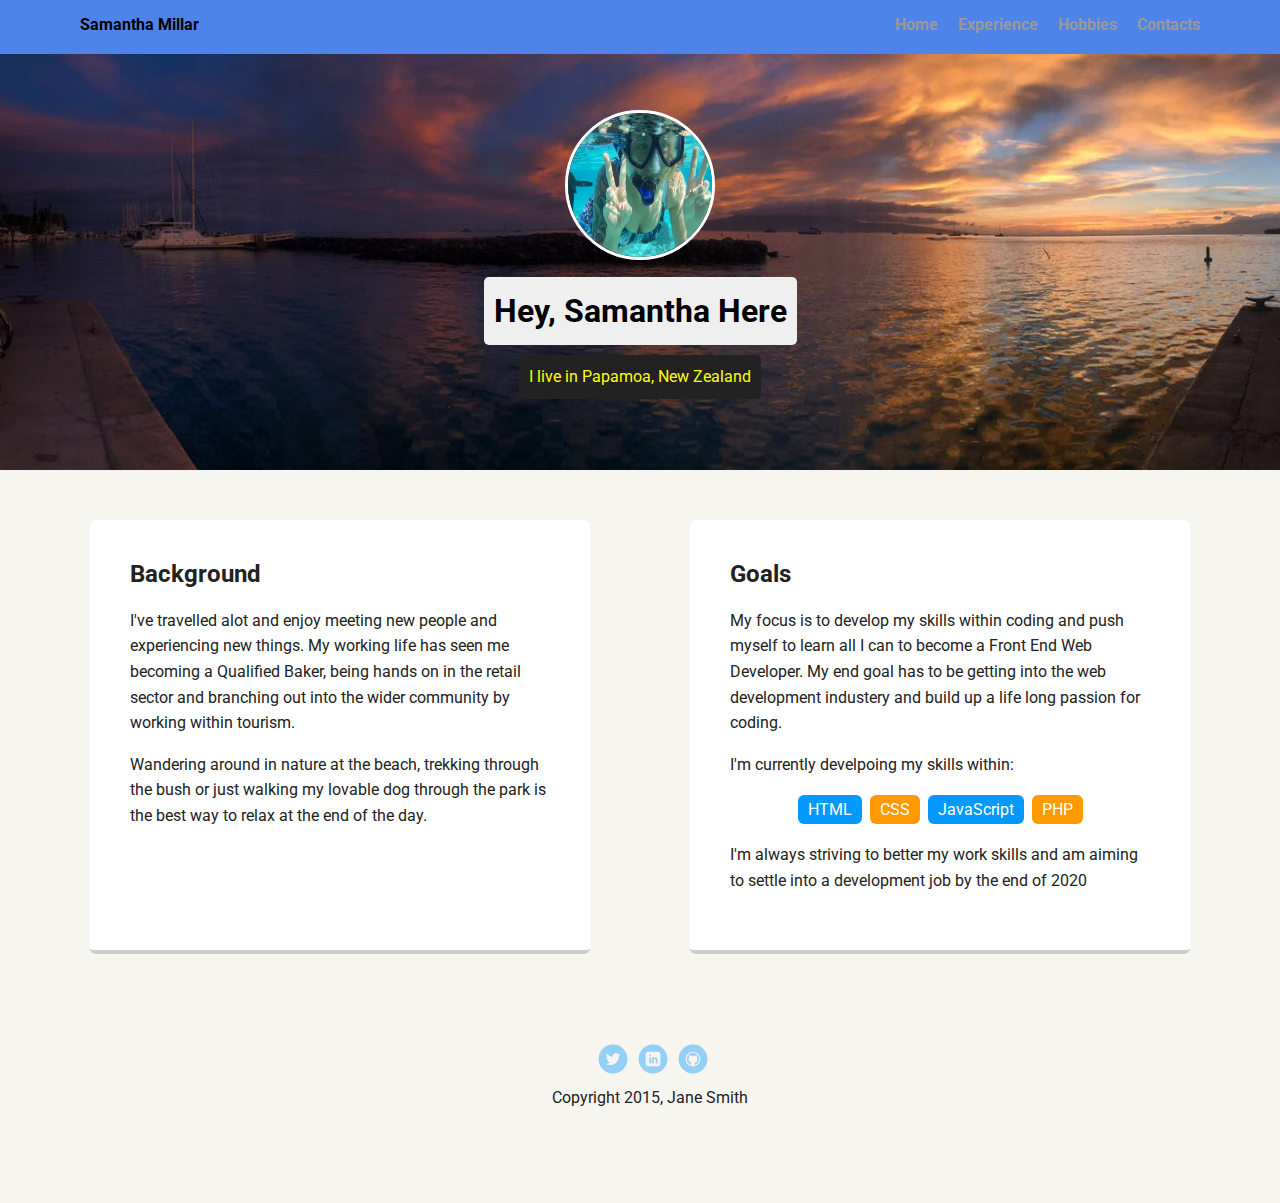
==== index.html @ 1142e68d "fixed contact links" ====
<!doctype html>
<html lang="en">
<head>
  <meta charset="utf-8">
  <title>Samantha's Profile</title>
  <meta name="viewport" content="width=device-width, initial-scale=1.0">
  <link rel="stylesheet" href="styles.css">
  <link href="https://fonts.googleapis.com/css?family=Muli%7CRoboto:400,300,500,700,900" rel="stylesheet"></head>
  <body>

    <nav class="main-nav">
        <ul class="nav">
          <li class="name">Samantha Millar</li>
          <li><a href="index.html">Home</a></li>
          <li><a href="pages/experience.html">Experience</a></li>
          <li><a href="pages/hobbies">Hobbies</a></li>
          <li><a href="#contact">Contacts</a></li>
        </ul>
      </nav>

    <header><!-- this image below is the one not showing up, same as the CSS header image in CSS-->
      <img src="images/me.jpg" alt="Samantha snorkling underwater" class="profile-image">
      <h1 class="tag name">Hey, Samantha Here</h1>
      <p class="tag location">I live in Papamoa, New Zealand</p>
    </header>

    <main class="flex">
      <section class="card">
        <h2>Background</h2>
        <p>I've travelled alot and enjoy meeting new people and experiencing new things. My working life has seen me becoming a Qualified Baker, being hands on in the retail sector and branching out into the wider community by working within tourism.</p>
        <p> Wandering around in nature at the beach, trekking through the bush or just walking my lovable dog through the park is the best way to relax at the end of the day.</p>
      </section> 

      <section class="card">
        <h2>Goals</h2>
        <p>My focus is to develop my skills within coding and push myself to learn all I can to become a Front End Web Developer. My end goal has to be getting into the web development industery and build up a life long passion for coding.</p>
        <p>I'm currently develpoing my skills within:</p>
        <ul class="skills">
          <li>HTML</li>
          <li>CSS</li>
          <li>JavaScript</li>
          <li>PHP</li> 
        </ul>
        <p>I'm always striving to better my work skills and am aiming to settle into a development job by the end of 2020</p>
      </section> 

    </main>
    <footer>
      <div id="contact"><a name="contact"></a></div>

      <section>
      <ul>
        <li><a href="#" class="social twitter">Twitter</a></li>
        <li><a href="#" class="social linkedin">LinkedIn</a></li>
        <li><a href="#" class="social github">Github</a></li>
      </ul>
      <p class="copyright">Copyright 2015, Jane Smith</p>
    </section>
    </footer>
  </body>
  </html>
---- styles.css ----
/* Global Layout Set-up */
* { 
  box-sizing: border-box;
}
  
body {
  margin: 0;
  padding: 0;
  text-align: center;
  font-family: 'Roboto', sans-serif;
  color: #222;
  background: #f7f5f0;
}
/* Link Styles */

a {
  text-decoration: none;
  color: #999;
}
a:hover {
  color: #6633ff;
}

/* Section Styles */

.main-nav {
  width: 100%;
  background: rgb(78, 132, 233);
  min-height: 30px;
  padding: 10px;
  position: fixed;
  text-align: center;
}
.nav {
  display: flex;
  justify-content: space-around;
  font-weight: 700;
  list-style-type: none;
  margin: 0 auto;
  padding: 0;
}

.nav .name {
    display: block;
    margin-right: auto;
    color: rgb(0, 0, 0);
}
.nav li {
  padding: 5px 10px 10px 10px;
}
.nav a {
  transition: all .5s;
}
.nav a:hover {
  color: white
}

header {
  text-align: center;
  background: url('images/sunset.jpg') no-repeat top center ;
  background-size: cover;
  overflow: hidden;
  padding-top: 60px;
}
header {
  line-height: 1.5;
}
header .profile-image {
  margin-top: 50px;
  width: 150px;
  height: 150px;
  border-radius: 50%;
  border: 3px solid white;
  transition: all .5s;
}
header .profile-image:hover {
  transform: scale(1.5) rotate(20deg);
}
.tag {
  background-color: #efefef;
  color: black;
  padding: 10px;
  border-radius: 5px;
  display: table;
  margin: 10px auto;
} 
.location {
  background-color: #222;
  color: yellow;
}
.card {
  margin: 30px;
  padding: 20px 40px 40px;
  max-width: 500px;
  text-align: left;
  background: #fff;
  border-bottom: 4px solid #ccc;
  border-radius: 6px;
  transition: all .5s;
}
.card:hover {
  border-color: #ff99ff;
}

ul.skills {
  padding: 0;
  text-align: center;
}

.skills li {
  border-radius: 6px;
  display: inline-block;
  background: #ff9904;
  color: white;
  padding: 5px 10px;
  margin: 2px;
}

.skills li:nth-child(odd) {
  background: #0399ff;
}

footer {
  width: 100%;
  min-height: 30px;
  padding: 20px 0 40px 20px;
}

footer .copyright {
  top: -8px;
  font-size: .75em;
}

footer ul {
  list-style-type: none;
  margin: 0;
  padding: 0;
}

footer ul li {
  display: inline-block;
}

a.social {
  display: inline-block;
  text-indent: -9999px;
  margin-left: 5px;
  width: 30px;
  height: 30px;
  background-size: 30px 30px;
  opacity: .4;
  transition: all .5s;
}
a.twitter {
  background-image: url(images/twitter.svg);
}
a.linkedin {
  background-image: url(images/linkedin.svg);
}
a.github {
  background-image: url(images/github.svg);
}
a.social:hover {
  opacity: 1;
}
.clearfix {
  clear: both;
}

/* Styles for larger screens */
@media screen and (min-width: 720px) {
  
  .flex {
      display: -ms-flexbox;      /* TWEENER - IE 10 */
      display: flex; 
      max-width: 1200px;
      -ms-flex-pack: distribute;
      justify-content: space-around;
      margin: 0 auto;
  }

  header {
    min-height: 470px;
  }

  .nav {
    max-width: 1200px;
    padding: 0 30px;
  }


  main {
    padding-top: 20px;
  }

  main p {
    line-height: 1.6em;
  }

  footer {
    font-size: 1.3em;
    max-width: 1200px;
    margin: 40px auto;
  }

}
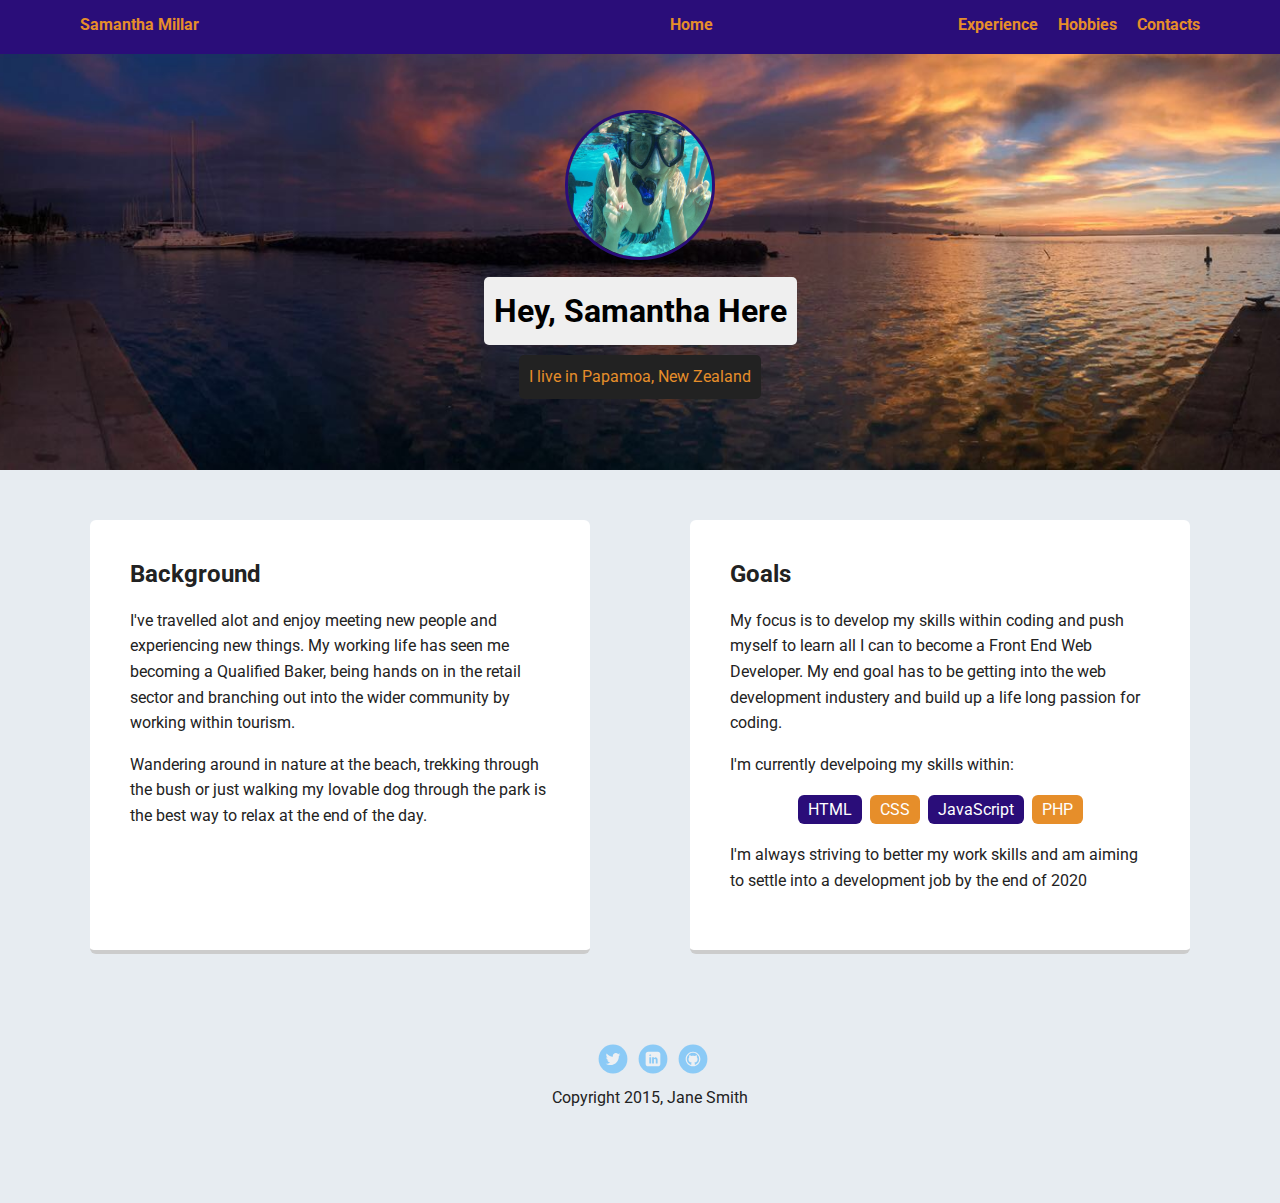
==== commit 0653d289: "added transform to <li> in nav" ====
--- a/index.html
+++ b/index.html
@@ -11,9 +11,9 @@
     <nav class="main-nav">
         <ul class="nav">
           <li class="name">Samantha Millar</li>
-          <li><a href="index.html">Home</a></li>
+          <li class="nav"><a href="index.html">Home</a></li>
           <li><a href="pages/experience.html">Experience</a></li>
-          <li><a href="pages/hobbies">Hobbies</a></li>
+          <li><a href="pages/hobbies.html">Hobbies</a></li>
           <li><a href="#contact">Contacts</a></li>
         </ul>
       </nav>
--- a/styles.css
+++ b/styles.css
@@ -9,13 +9,13 @@
   text-align: center;
   font-family: 'Roboto', sans-serif;
   color: #222;
-  background: #f7f5f0;
+  background: #e7ecf1;
 }
 /* Link Styles */
 
 a {
   text-decoration: none;
-  color: #999;
+  color: rgb(230, 142, 42);
 }
 a:hover {
   color: #6633ff;
@@ -25,7 +25,7 @@
 
 .main-nav {
   width: 100%;
-  background: rgb(78, 132, 233);
+  background: rgb(42, 13, 121);
   min-height: 30px;
   padding: 10px;
   position: fixed;
@@ -43,7 +43,7 @@
 .nav .name {
     display: block;
     margin-right: auto;
-    color: rgb(0, 0, 0);
+    color: rgb(230, 142, 42);
 }
 .nav li {
   padding: 5px 10px 10px 10px;
@@ -53,6 +53,10 @@
 }
 .nav a:hover {
   color: white
+}
+
+.nav li:hover {
+  transform: scale(2.5);
 }
 
 header {
@@ -70,7 +74,7 @@
   width: 150px;
   height: 150px;
   border-radius: 50%;
-  border: 3px solid white;
+  border: 3px solid rgb(42, 13, 121);
   transition: all .5s;
 }
 header .profile-image:hover {
@@ -86,7 +90,7 @@
 } 
 .location {
   background-color: #222;
-  color: yellow;
+  color: rgb(230, 142, 42);
 }
 .card {
   margin: 30px;
@@ -99,7 +103,7 @@
   transition: all .5s;
 }
 .card:hover {
-  border-color: #ff99ff;
+  border-color: rgb(230, 142, 42);
 }
 
 ul.skills {
@@ -110,14 +114,14 @@
 .skills li {
   border-radius: 6px;
   display: inline-block;
-  background: #ff9904;
+  background: rgb(230, 142, 42);
   color: white;
   padding: 5px 10px;
   margin: 2px;
 }
 
 .skills li:nth-child(odd) {
-  background: #0399ff;
+  background: rgb(42, 13, 121);
 }
 
 footer {
@@ -166,6 +170,13 @@
 .clearfix {
   clear: both;
 }
+
+.active {
+  height: 95%;
+  width: 95%;
+}
+
+
 
 /* Styles for larger screens */
 @media screen and (min-width: 720px) {
@@ -205,3 +216,5 @@
 
 }
 
+  
+
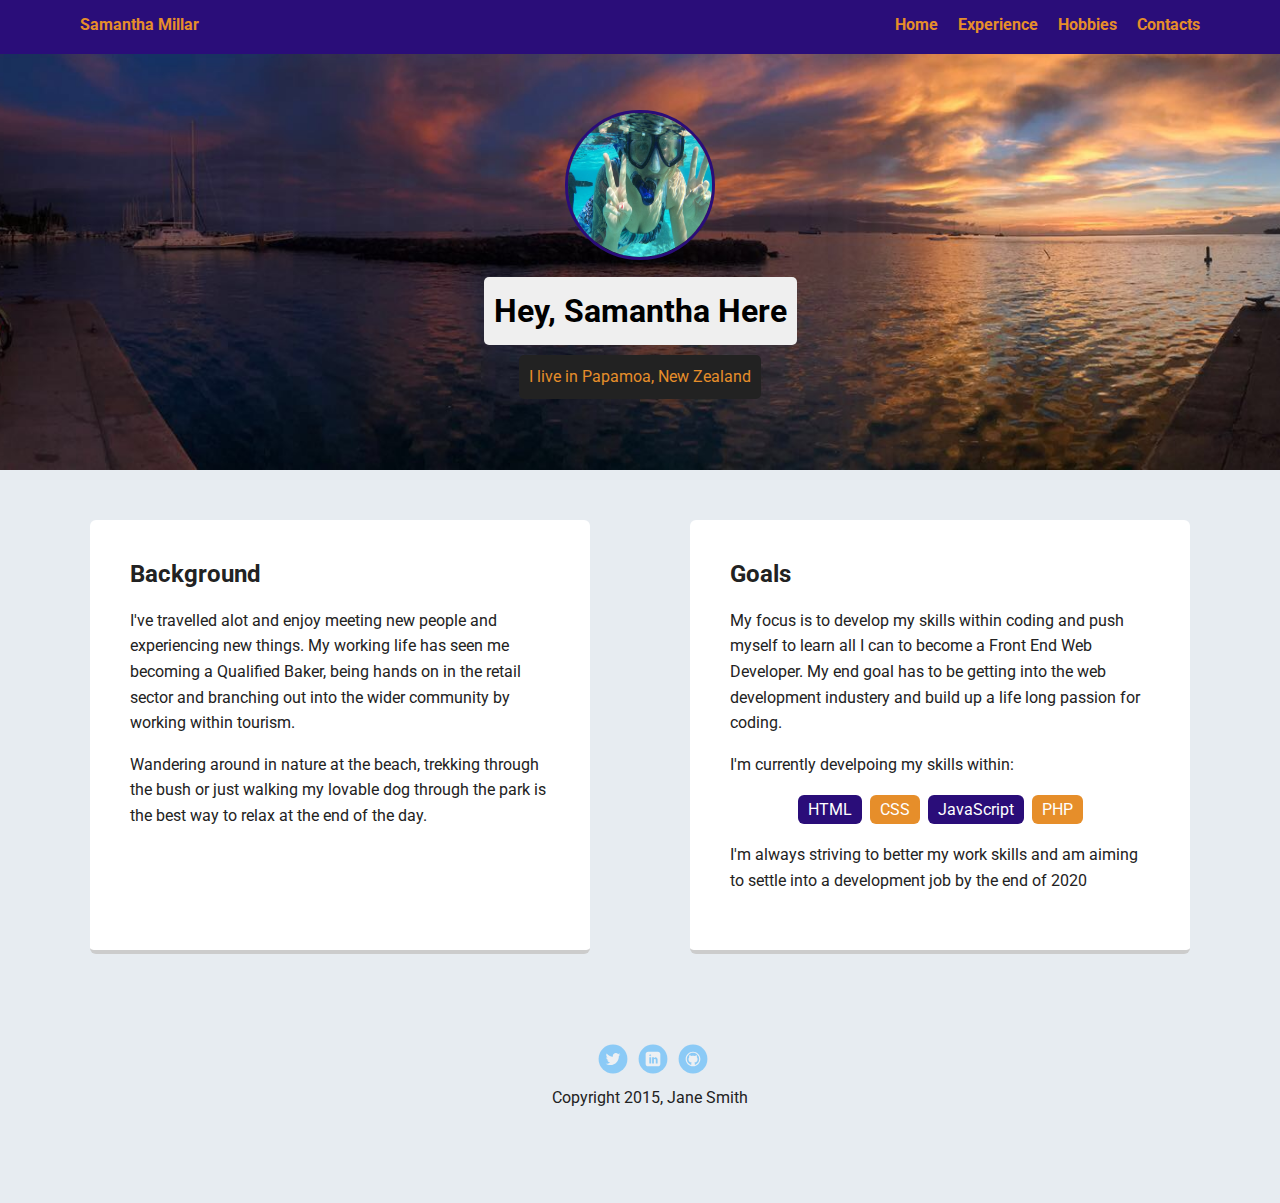
==== commit f6ec7d69: "nav hover fixed" ====
--- a/index.html
+++ b/index.html
@@ -11,7 +11,7 @@
     <nav class="main-nav">
         <ul class="nav">
           <li class="name">Samantha Millar</li>
-          <li class="nav"><a href="index.html">Home</a></li>
+          <li><a href="index.html">Home</a></li>
           <li><a href="pages/experience.html">Experience</a></li>
           <li><a href="pages/hobbies.html">Hobbies</a></li>
           <li><a href="#contact">Contacts</a></li>
--- a/styles.css
+++ b/styles.css
@@ -48,15 +48,15 @@
 .nav li {
   padding: 5px 10px 10px 10px;
 }
+.nav li:hover {
+   transform: scale(1.3);
+}  
+
 .nav a {
   transition: all .5s;
 }
 .nav a:hover {
   color: white
-}
-
-.nav li:hover {
-  transform: scale(2.5);
 }
 
 header {
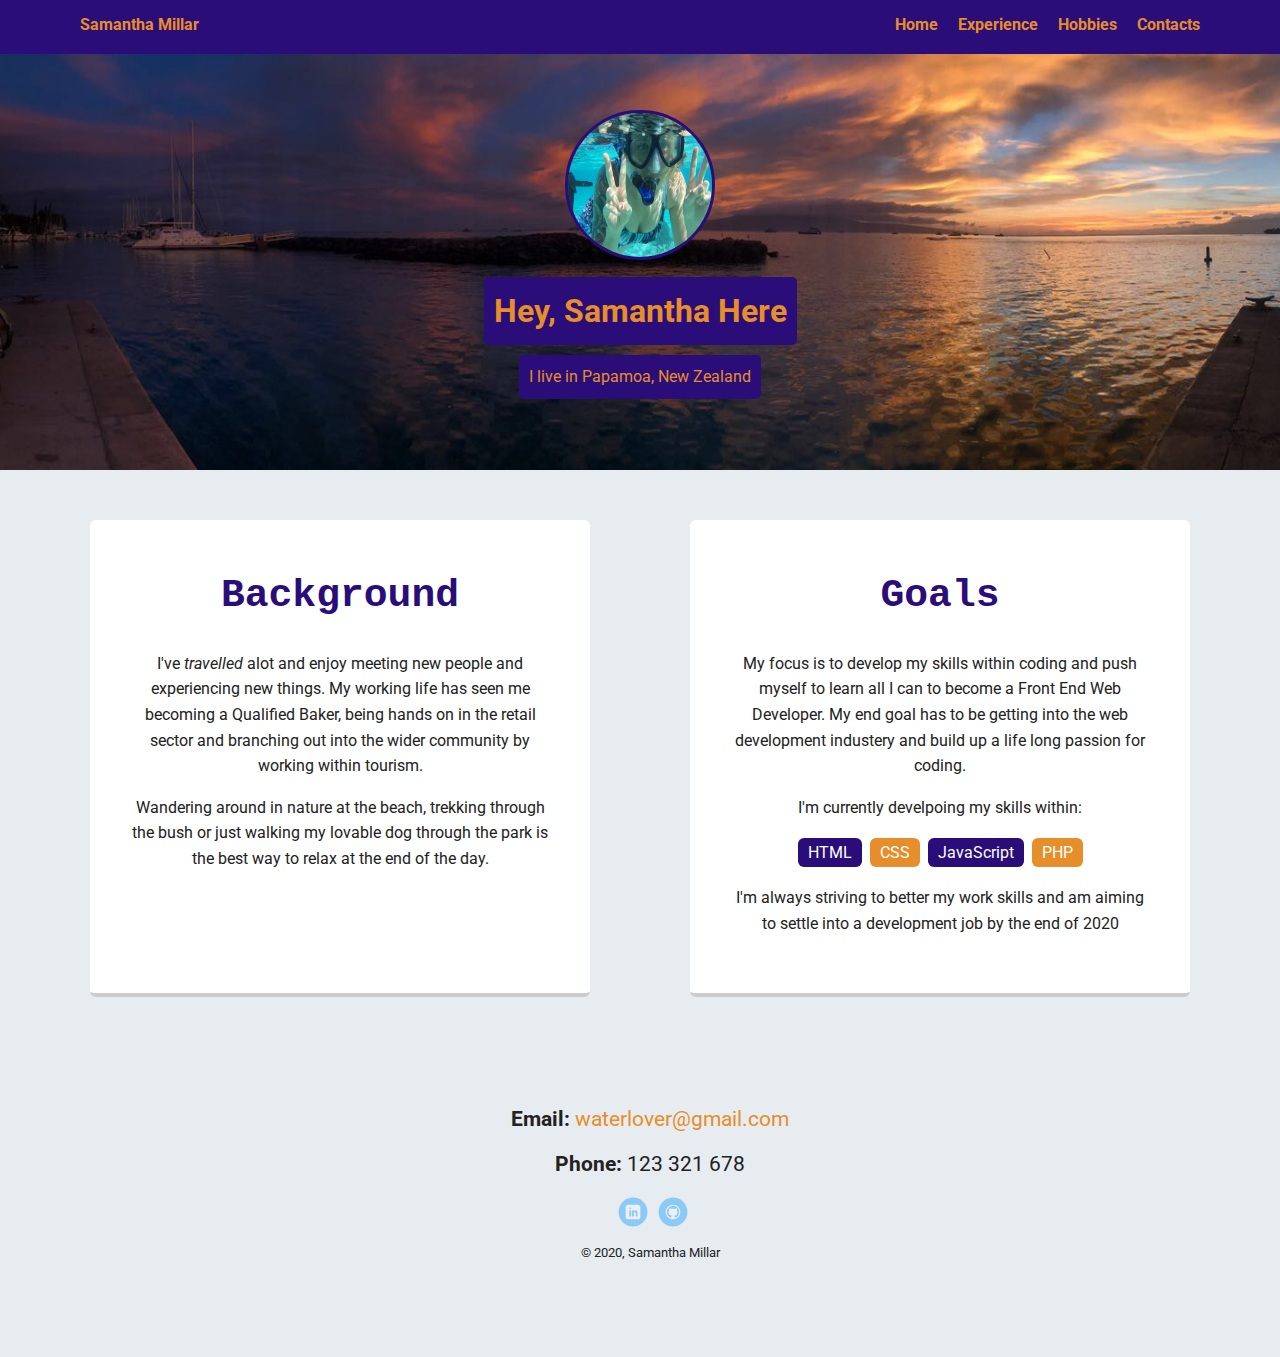
==== commit bee560ea: "added link/picture and css" ====
--- a/index.html
+++ b/index.html
@@ -26,13 +26,13 @@
 
     <main class="flex">
       <section class="card">
-        <h2>Background</h2>
-        <p>I've travelled alot and enjoy meeting new people and experiencing new things. My working life has seen me becoming a Qualified Baker, being hands on in the retail sector and branching out into the wider community by working within tourism.</p>
+        <span class="card-header"><h2>Background</h2></span>
+        <p>I've <em>travelled</em> alot and enjoy meeting new people and experiencing new things. My working life has seen me becoming a Qualified Baker, being hands on in the retail sector and branching out into the wider community by working within tourism.</p>
         <p> Wandering around in nature at the beach, trekking through the bush or just walking my lovable dog through the park is the best way to relax at the end of the day.</p>
       </section> 
 
       <section class="card">
-        <h2>Goals</h2>
+        <span class="card-header"><h2>Goals</h2></span>
         <p>My focus is to develop my skills within coding and push myself to learn all I can to become a Front End Web Developer. My end goal has to be getting into the web development industery and build up a life long passion for coding.</p>
         <p>I'm currently develpoing my skills within:</p>
         <ul class="skills">
@@ -46,15 +46,17 @@
 
     </main>
     <footer>
-      <div id="contact"><a name="contact"></a></div>
+      <div id="contact">
+        <p><strong>Email:</strong><a href="mailto:waterlover@gmail.com"> waterlover@gmail.com</a></p>
+        <p><strong>Phone:</strong> 123 321 678</p>
+      </div>
 
       <section>
       <ul>
-        <li><a href="#" class="social twitter">Twitter</a></li>
-        <li><a href="#" class="social linkedin">LinkedIn</a></li>
-        <li><a href="#" class="social github">Github</a></li>
+        <li><a href="https://www.linkedin.com/in/samantha-millar-8341161a5/" target="_blank" class="social linkedin">LinkedIn</a></li>
+        <li><a href="https://github.com/Phyenox" target="_blank" class="social github">Github</a></li>
       </ul>
-      <p class="copyright">Copyright 2015, Jane Smith</p>
+      <p class="copyright"><small>&copy; 2020, Samantha Millar</small></p>
     </section>
     </footer>
   </body>
--- a/styles.css
+++ b/styles.css
@@ -59,6 +59,7 @@
   color: white
 }
 
+
 header {
   text-align: center;
   background: url('images/sunset.jpg') no-repeat top center ;
@@ -81,28 +82,36 @@
   transform: scale(1.5) rotate(20deg);
 }
 .tag {
-  background-color: #efefef;
-  color: black;
+  background-color: rgb(42, 13, 121);
+  color: rgb(230, 142, 42);
   padding: 10px;
   border-radius: 5px;
   display: table;
   margin: 10px auto;
 } 
 .location {
-  background-color: #222;
+  background-color: rgb(42, 13, 121);
   color: rgb(230, 142, 42);
 }
+
+.card-header {
+  font-family: monospace;
+  font-size: 0.7cm;
+  color: rgb(42, 13, 121);
+}
+
 .card {
   margin: 30px;
   padding: 20px 40px 40px;
   max-width: 500px;
-  text-align: left;
+  text-align: center;
   background: #fff;
   border-bottom: 4px solid #ccc;
   border-radius: 6px;
   transition: all .5s;
 }
 .card:hover {
+  
   border-color: rgb(230, 142, 42);
 }
 
@@ -171,9 +180,9 @@
   clear: both;
 }
 
-.active {
-  height: 95%;
-  width: 95%;
+.image {
+  height: 250px;
+  width: 400px;
 }
 
 
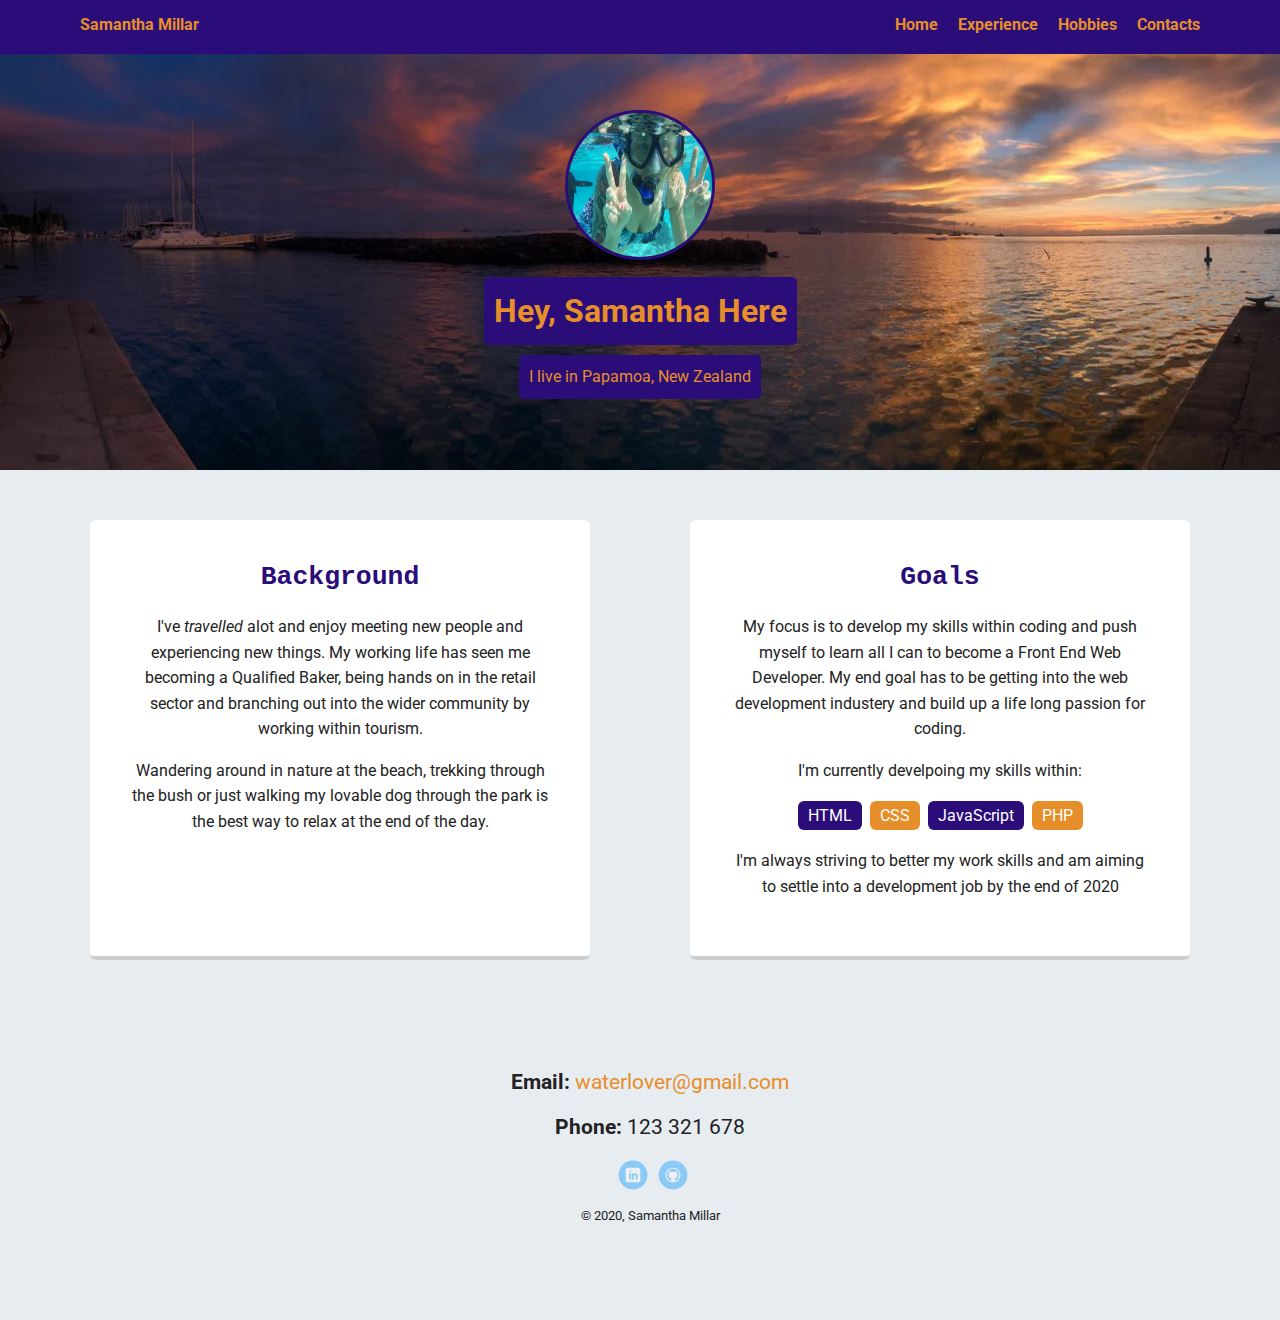
==== commit aaeddd16: "changed hmtl error" ====
--- a/index.html
+++ b/index.html
@@ -26,13 +26,13 @@
 
     <main class="flex">
       <section class="card">
-        <span class="card-header"><h2>Background</h2></span>
+        <h2 class="card-header">Background</h2>
         <p>I've <em>travelled</em> alot and enjoy meeting new people and experiencing new things. My working life has seen me becoming a Qualified Baker, being hands on in the retail sector and branching out into the wider community by working within tourism.</p>
         <p> Wandering around in nature at the beach, trekking through the bush or just walking my lovable dog through the park is the best way to relax at the end of the day.</p>
       </section> 
 
       <section class="card">
-        <span class="card-header"><h2>Goals</h2></span>
+        <h2 class="card-header">Goals</h2>
         <p>My focus is to develop my skills within coding and push myself to learn all I can to become a Front End Web Developer. My end goal has to be getting into the web development industery and build up a life long passion for coding.</p>
         <p>I'm currently develpoing my skills within:</p>
         <ul class="skills">
@@ -51,13 +51,13 @@
         <p><strong>Phone:</strong> 123 321 678</p>
       </div>
 
-      <section>
+      <aside>
       <ul>
         <li><a href="https://www.linkedin.com/in/samantha-millar-8341161a5/" target="_blank" class="social linkedin">LinkedIn</a></li>
         <li><a href="https://github.com/Phyenox" target="_blank" class="social github">Github</a></li>
       </ul>
       <p class="copyright"><small>&copy; 2020, Samantha Millar</small></p>
-    </section>
+    </aside>
     </footer>
   </body>
   </html>
--- a/styles.css
+++ b/styles.css
@@ -181,7 +181,7 @@
 }
 
 .image {
-  height: 250px;
+  height: 270px;
   width: 400px;
 }
 
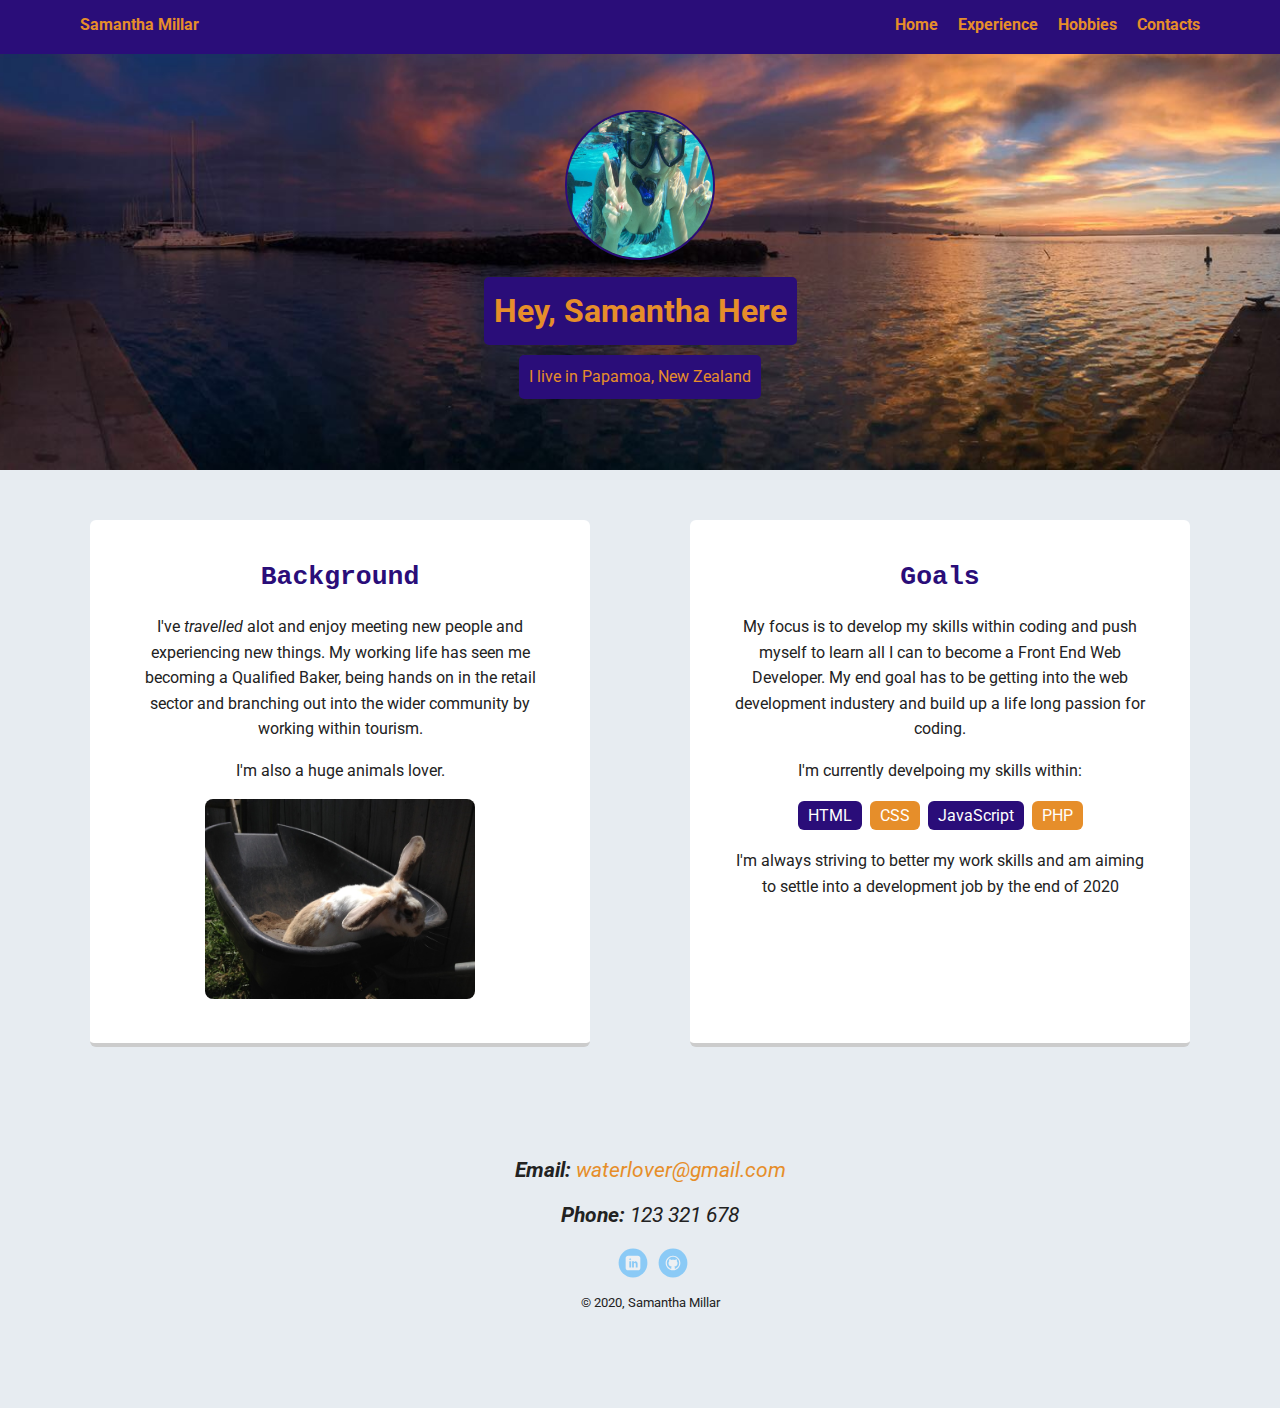
==== commit ac3729ac: "added css and image" ====
--- a/index.html
+++ b/index.html
@@ -28,7 +28,8 @@
       <section class="card">
         <h2 class="card-header">Background</h2>
         <p>I've <em>travelled</em> alot and enjoy meeting new people and experiencing new things. My working life has seen me becoming a Qualified Baker, being hands on in the retail sector and branching out into the wider community by working within tourism.</p>
-        <p> Wandering around in nature at the beach, trekking through the bush or just walking my lovable dog through the park is the best way to relax at the end of the day.</p>
+        <p>I'm also a huge animals lover.</p>
+        <img src="images/patches_20.jpg" alt="Rabbit sitting in a wheelbarrow" class="image-pet">
       </section> 
 
       <section class="card">
@@ -43,13 +44,13 @@
         </ul>
         <p>I'm always striving to better my work skills and am aiming to settle into a development job by the end of 2020</p>
       </section> 
+    </main>
 
-    </main>
     <footer>
-      <div id="contact">
+      <address id="contact">
         <p><strong>Email:</strong><a href="mailto:waterlover@gmail.com"> waterlover@gmail.com</a></p>
         <p><strong>Phone:</strong> 123 321 678</p>
-      </div>
+      </address>
 
       <aside>
       <ul>
--- a/styles.css
+++ b/styles.css
@@ -75,8 +75,8 @@
   width: 150px;
   height: 150px;
   border-radius: 50%;
-  border: 3px solid rgb(42, 13, 121);
-  transition: all .5s;
+  border: 2px solid rgb(42, 13, 121);
+  transition: all 1s;
 }
 header .profile-image:hover {
   transform: scale(1.5) rotate(20deg);
@@ -183,6 +183,13 @@
 .image {
   height: 270px;
   width: 400px;
+  border-radius: 8px;
+}
+
+.image-pet {
+  height: 200px;
+  width: 270px;
+  border-radius: 8px;
 }
 
 
